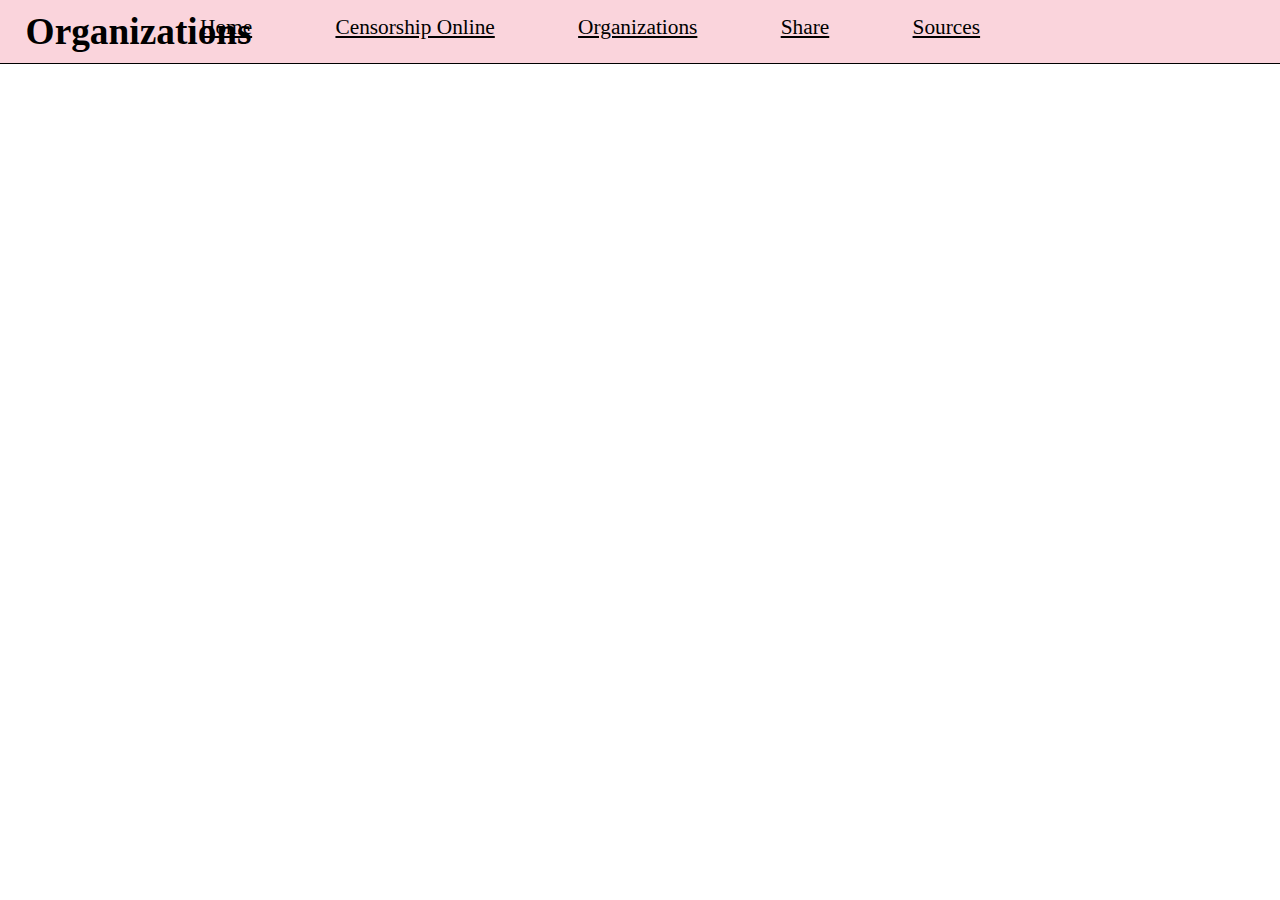
==== book-banning.html @ 7cf2612e "Draft 1.1, very large todo list lol" ====
<!DOCTYPE html>
<html>
    <head>
        <title>
            Organizations
        </title>
        <link rel="stylesheet" href="style.css">
    </head>
    <body>
        <header>
            <h1>Organizations</h1>
            <nav>
                <a href="home">Home</a>
                <a href="online-censorship">Censorship Online</a>
                <a href="organizations">Organizations</a>
                <a href="share">Share</a>
                <a href="sources">Sources</a>
            </nav>
        </header>
        <h2></h2>
        <p>
            
        </p>
    </body>
</html>
---- style.css ----
body {
    margin: 0 0 0 0;
    /*background-color: #FAD4DC;*/
    overflow-x: none;
}
header h1{
    float: top;
    text-align: left;
    background-color: #FAD4DC;
    padding: 10px 2vw 10px 2vw;
    margin: 0 0 0 0;
    border-bottom-style: solid;
    border-width: 1px;
}
nav {
    display: flex;
    position: relative;
    bottom: 5.4vh;
    left: 200px;
}
nav a {
    flex-grow: .1;
}
p {
    font-size: 16pt;
    font-family: "Helvetica Neue";
}
h2 {
    font-size: 20pt;
    font-family: "Helvetica Neue";
    text-decoration: bold;
}
h1 {
    font-size: 28pt;
    font-family: "Helvetica Neue";
    text-decoration: bold;
}
a {
    text-decoration: underline;
    font-size: 16pt;
    font-family: "Helvetica Neue";
    color: black;
}
ul {
    font-size: 16pt;
    font-family: "Helvetica Neue";
}
/*home*/
#content {
    padding: 0 2vw 0 2vw;
}
/*share*/
#share-body{
    display: flex;
    justify-content: space-evenly;
}
#share-left-left{
    /*background-color: #5BCEFA;*/
    flex-grow: 1;
    padding-bottom: 90vh;
}
#share-left{
    /*background-color: #F5A9B8;*/
    flex-grow: 1;
    padding-bottom: 90vh;
}
#share-center{
    /*background-color: #FFFFFF;*/
    text-align: center;
    flex-grow: 1;
}
#share-right{
    /*background-color: #F5A9B8;*/
    flex-grow: 1;
}
#share-right-right{
    /*background-color: #5BCEFA;*/
    flex-grow: 1;
}
/*#080c21 <- good background color*/
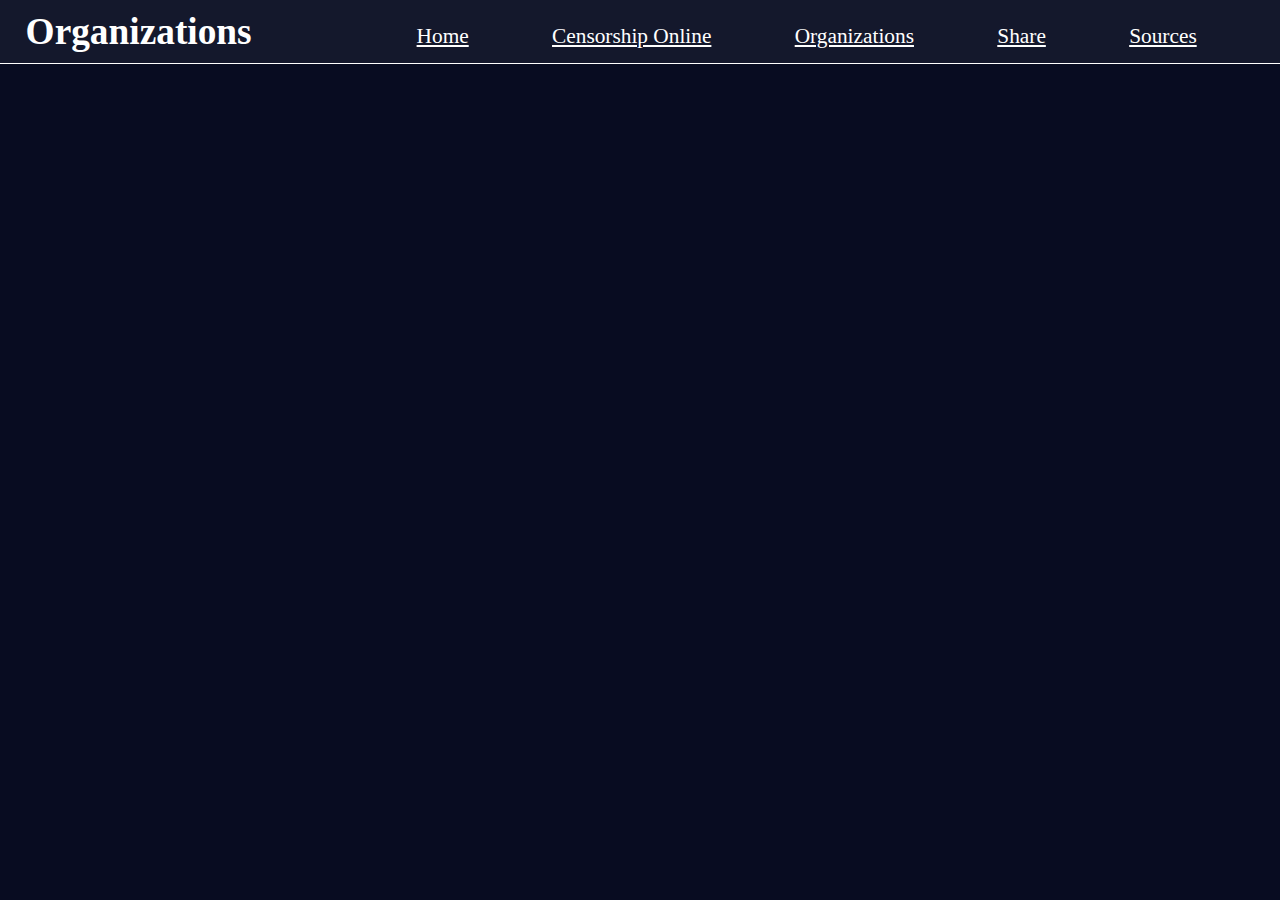
==== commit 8a524c09: "Draft 1.3, added basic color scheme" ====
--- a/book-banning.html
+++ b/book-banning.html
@@ -9,13 +9,13 @@
     <body>
         <header>
             <h1>Organizations</h1>
-            <nav>
+            <span id="nav">
                 <a href="home">Home</a>
                 <a href="online-censorship">Censorship Online</a>
                 <a href="organizations">Organizations</a>
                 <a href="share">Share</a>
                 <a href="sources">Sources</a>
-            </nav>
+            </span>
         </header>
         <h2></h2>
         <p>
--- a/style.css
+++ b/style.css
@@ -1,24 +1,25 @@
 body {
     margin: 0 0 0 0;
-    /*background-color: #FAD4DC;*/
+    background-color: #080c21;
+    color: white;
     overflow-x: none;
 }
 header h1{
     float: top;
     text-align: left;
-    background-color: #FAD4DC;
+    background-color: #14182C;
     padding: 10px 2vw 10px 2vw;
     margin: 0 0 0 0;
     border-bottom-style: solid;
     border-width: 1px;
 }
-nav {
+#nav {
     display: flex;
+    justify-content: right;
     position: relative;
-    bottom: 5.4vh;
-    left: 200px;
+    bottom: 40px;
 }
-nav a {
+#nav a {
     flex-grow: .1;
 }
 p {
@@ -39,16 +40,20 @@
     text-decoration: underline;
     font-size: 16pt;
     font-family: "Helvetica Neue";
-    color: black;
+    color: white;
 }
 ul {
     font-size: 16pt;
     font-family: "Helvetica Neue";
 }
-/*home*/
-#content {
+.content {
+    margin: 0 20vw 0 20vw;
     padding: 0 2vw 0 2vw;
+    background-color: #14182C;
+    border-style: solid;
+    border-width: 1px;
 }
+
 /*share*/
 #share-body{
     display: flex;
@@ -77,4 +82,5 @@
     /*background-color: #5BCEFA;*/
     flex-grow: 1;
 }
-/*#080c21 <- good background color*/+/*#080c21 <- good background color*/
+/*#14182c*/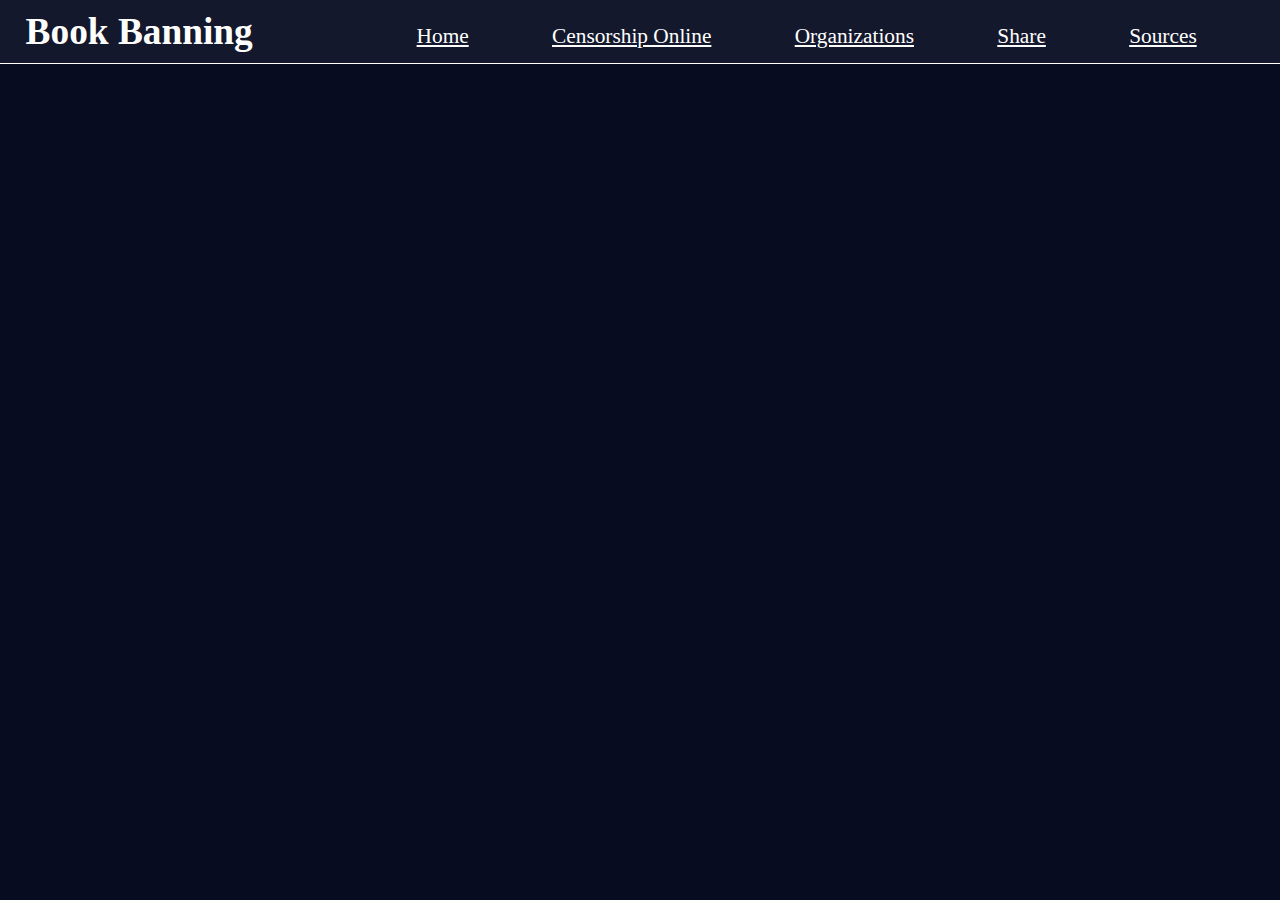
==== commit 89f57ca2: "Completed home page, updated nav bar, added footer" ====
--- a/book-banning.html
+++ b/book-banning.html
@@ -8,13 +8,13 @@
     </head>
     <body>
         <header>
-            <h1>Organizations</h1>
+            <h1 class="pageHead">Book Banning</h1>
             <span id="nav">
                 <a href="home">Home</a>
                 <a href="online-censorship">Censorship Online</a>
                 <a href="organizations">Organizations</a>
                 <a href="share">Share</a>
-                <a href="sources">Sources</a>
+                <a href="sources"class="last">Sources</a>
             </span>
         </header>
         <h2></h2>
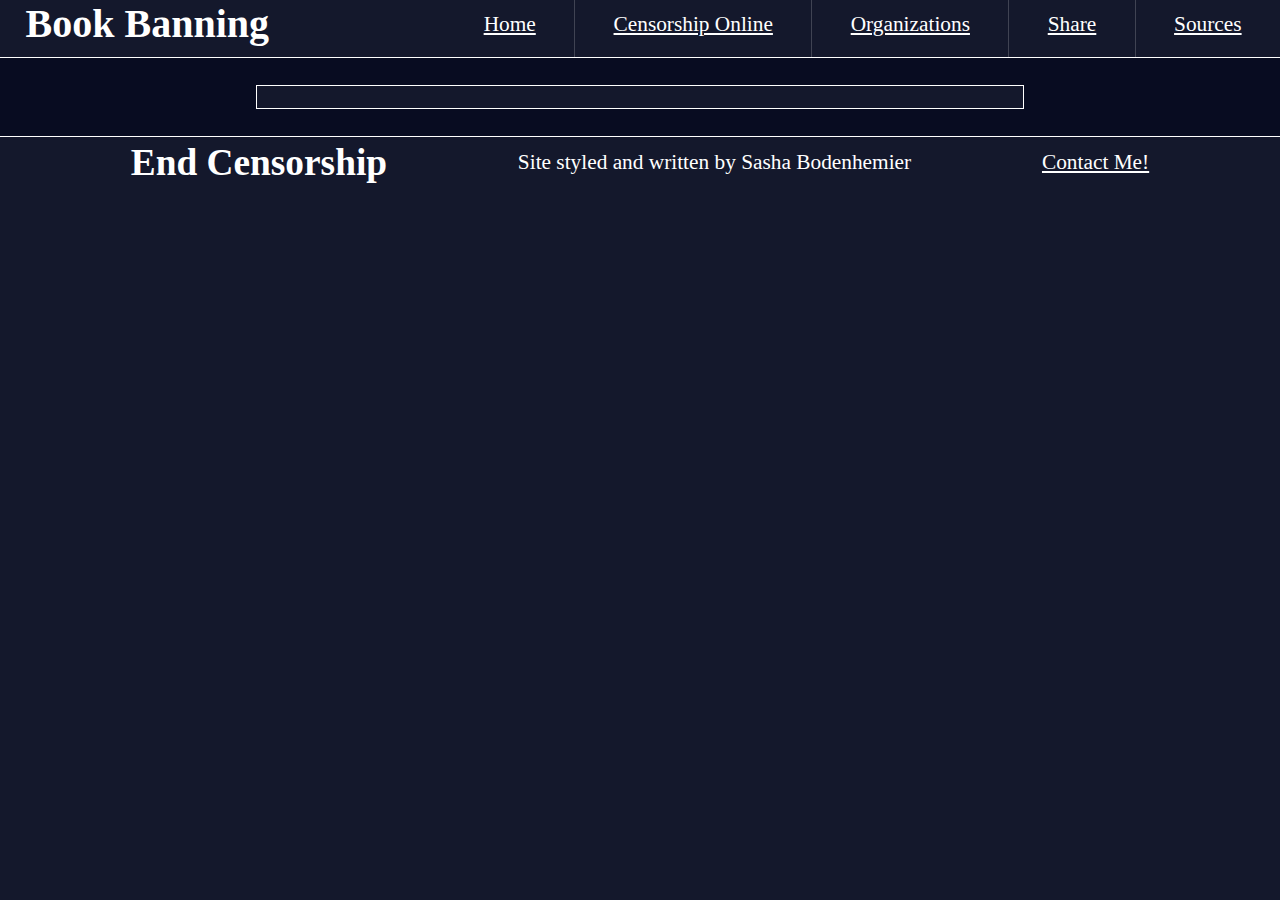
==== commit 40128efc: "Started work on online censorship page" ====
--- a/book-banning.html
+++ b/book-banning.html
@@ -2,11 +2,12 @@
 <html>
     <head>
         <title>
-            Organizations
+            Book Banning
         </title>
         <link rel="stylesheet" href="style.css">
     </head>
     <body>
+        <main>
         <header>
             <h1 class="pageHead">Book Banning</h1>
             <span id="nav">
@@ -17,9 +18,17 @@
                 <a href="sources"class="last">Sources</a>
             </span>
         </header>
-        <h2></h2>
-        <p>
-            
-        </p>
+        <div class="content">
+            <h2></h2>
+            <p>
+                
+            </p>
+        </div>
+        <footer>
+            <h1>End Censorship</h1>
+            <p>Site styled and written by Sasha Bodenhemier</p>
+            <a href="mailto:swbodenhemier@gmail.com">Contact Me!</a>
+        </footer>
+        </main>
     </body>
 </html>--- a/style.css
+++ b/style.css
@@ -1,15 +1,23 @@
 body {
     margin: 0 0 0 0;
-    background-color: #080c21;
+    background-color: #14182C;
     color: white;
     overflow-x: none;
 }
-header h1{
+header {
+    height: 58px;
+}
+header h1 {
     float: top;
-    text-align: left;
     background-color: #14182C;
-    padding: 10px 2vw 10px 2vw;
     margin: 0 0 0 0;
+    padding-top: 10px;
+    padding-left: 1vw;
+    font-size: 30pt;
+}
+
+.pageHead{
+    padding: 0 2vw 10px 2vw;
     border-bottom-style: solid;
     border-width: 1px;
 }
@@ -17,10 +25,21 @@
     display: flex;
     justify-content: right;
     position: relative;
-    bottom: 40px;
+    bottom: 62px;
 }
 #nav a {
-    flex-grow: .1;
+    height: 45px;
+    padding: 16px 3vw 0 3vw;
+    padding-top: 16px;
+    border-right-style: solid;
+    border-width: 1px;
+    border-color: #FFFFFF30;
+}
+#nav .last {
+    border-right-style: none;
+}
+#nav a:hover {
+    background-color: #24283C
 }
 p {
     font-size: 16pt;
@@ -45,42 +64,33 @@
 ul {
     font-size: 16pt;
     font-family: "Helvetica Neue";
+    line-height: 26pt;
+}
+main {
+    background-color: #080c21;
+    display: flex;
+    flex-direction: column;
+    justify-content: space-between;
 }
 .content {
-    margin: 0 20vw 0 20vw;
+    margin: 3vh 20vw 3vh 20vw;
     padding: 0 2vw 0 2vw;
     background-color: #14182C;
     border-style: solid;
     border-width: 1px;
 }
-
-/*share*/
-#share-body{
+footer {
+    background-color: #14182C;
+    border-top-style: solid;
+    border-width: 1px;
     display: flex;
+    align-items: center;
     justify-content: space-evenly;
+    margin: 0 0 0 0;
+    padding: 0 0 0 0;
+    height: 50px;
+    float: end;
 }
-#share-left-left{
-    /*background-color: #5BCEFA;*/
-    flex-grow: 1;
-    padding-bottom: 90vh;
-}
-#share-left{
-    /*background-color: #F5A9B8;*/
-    flex-grow: 1;
-    padding-bottom: 90vh;
-}
-#share-center{
-    /*background-color: #FFFFFF;*/
+#shareContent {
     text-align: center;
-    flex-grow: 1;
-}
-#share-right{
-    /*background-color: #F5A9B8;*/
-    flex-grow: 1;
-}
-#share-right-right{
-    /*background-color: #5BCEFA;*/
-    flex-grow: 1;
-}
-/*#080c21 <- good background color*/
-/*#14182c*/+}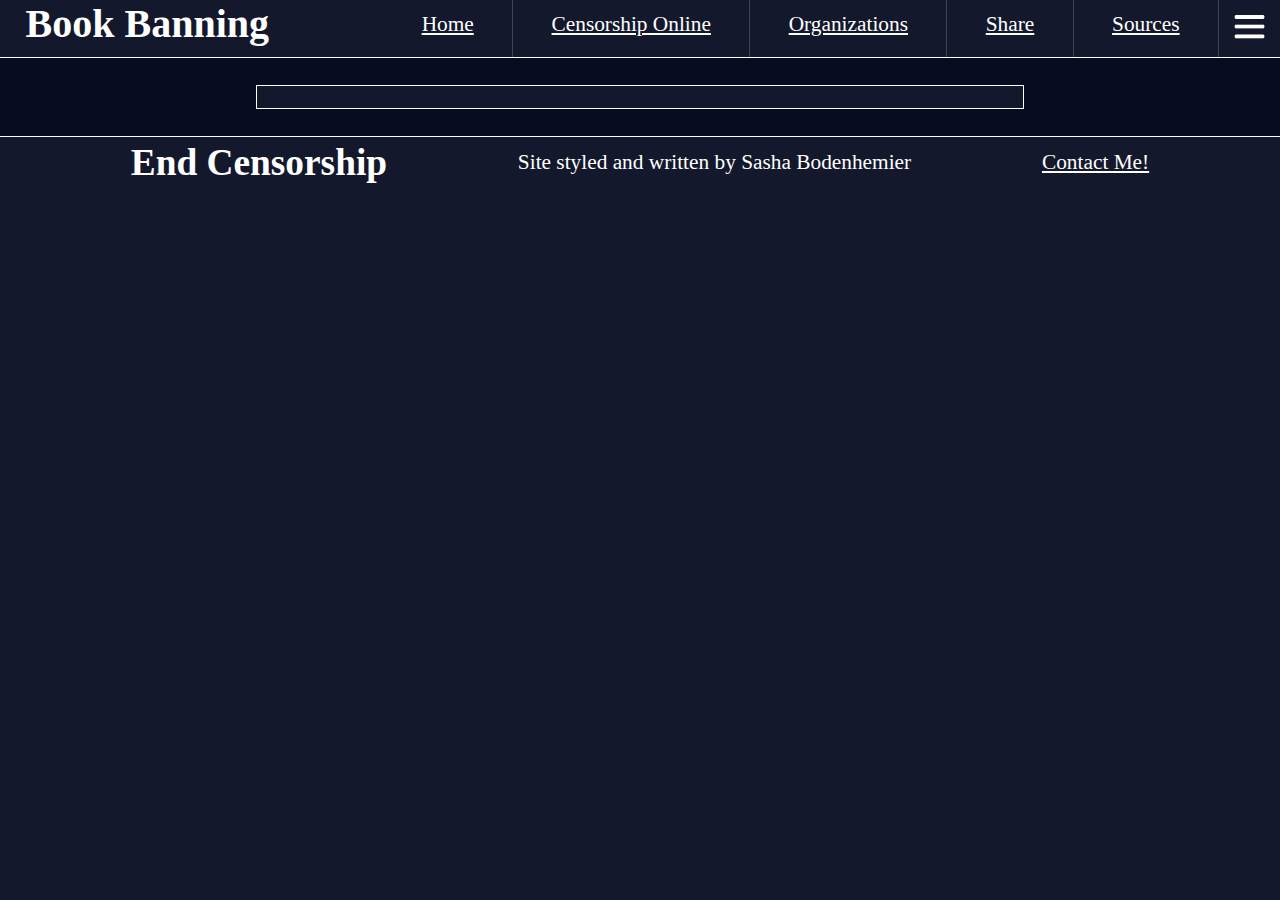
==== commit a1b5c70a: "dumbass forgot to do research again, instead added a hamburger menu" ====
--- a/book-banning.html
+++ b/book-banning.html
@@ -5,17 +5,24 @@
             Book Banning
         </title>
         <link rel="stylesheet" href="style.css">
+        <meta name="viewport" content="width=device-width, initial-scale=1">
+        <script src="script.js"></script> 
     </head>
     <body>
         <main>
         <header>
             <h1 class="pageHead">Book Banning</h1>
             <span id="nav">
+                <span id="navLinks" style="display: flex">
                 <a href="home">Home</a>
                 <a href="online-censorship">Censorship Online</a>
                 <a href="organizations">Organizations</a>
                 <a href="share">Share</a>
-                <a href="sources"class="last">Sources</a>
+                <a href="sources">Sources</a>
+                </span>
+                <a href="javascript:void(0);" id="icon" class="icon" onclick="myFunction()" onmouseenter="highlight()" onmouseleave="highlight()">
+                    <img src="hb-icon.png" id="iconImg" width="61px" height="61px"></img>
+                </a>
             </span>
         </header>
         <div class="content">
--- a/style.css
+++ b/style.css
@@ -34,6 +34,7 @@
     border-right-style: solid;
     border-width: 1px;
     border-color: #FFFFFF30;
+    text-align: center;
 }
 #nav .last {
     border-right-style: none;
@@ -93,4 +94,56 @@
 }
 #shareContent {
     text-align: center;
+}
+#nav a.icon {
+    display: block;
+    margin: 0 0 0 0;
+    padding: 0 0 0 0;
+    border-style: hidden;
+  }
+
+@media screen and (max-width: 1180px) {
+    .content {
+        margin: 1vh 0 1vh 0;
+        border-left-style: hidden;
+        border-right-style: hidden;
+    }
+    p {
+        font-size: 12pt;
+    }
+    a {
+        font-size: 12pt;
+    }
+    h2 {
+        font-size: 16pt;
+    }
+    h1 {
+        font-size: 18pt;
+    }
+    ul {
+        font-size: 12pt;
+    }
+    #navLinks {
+        flex-direction: column;
+        justify-content: right;
+        position: relative;
+        top: 62px;
+        left: 61px;
+    }
+    #nav a {
+        text-align: center;
+        height: 45px;
+        padding: 16px 20vw 0 20vw;
+        border-style: solid;
+        border-top-style: hidden;
+        border-width: 1px;
+        border-color: #FFFFFF30; 
+        background-color: #14182C;
+        font-size: 16pt;
+    }
+    footer *{
+        font-size: 2.5vw;
+        flex-grow: 0;
+        padding: 0 0 0 0;
+    }
 }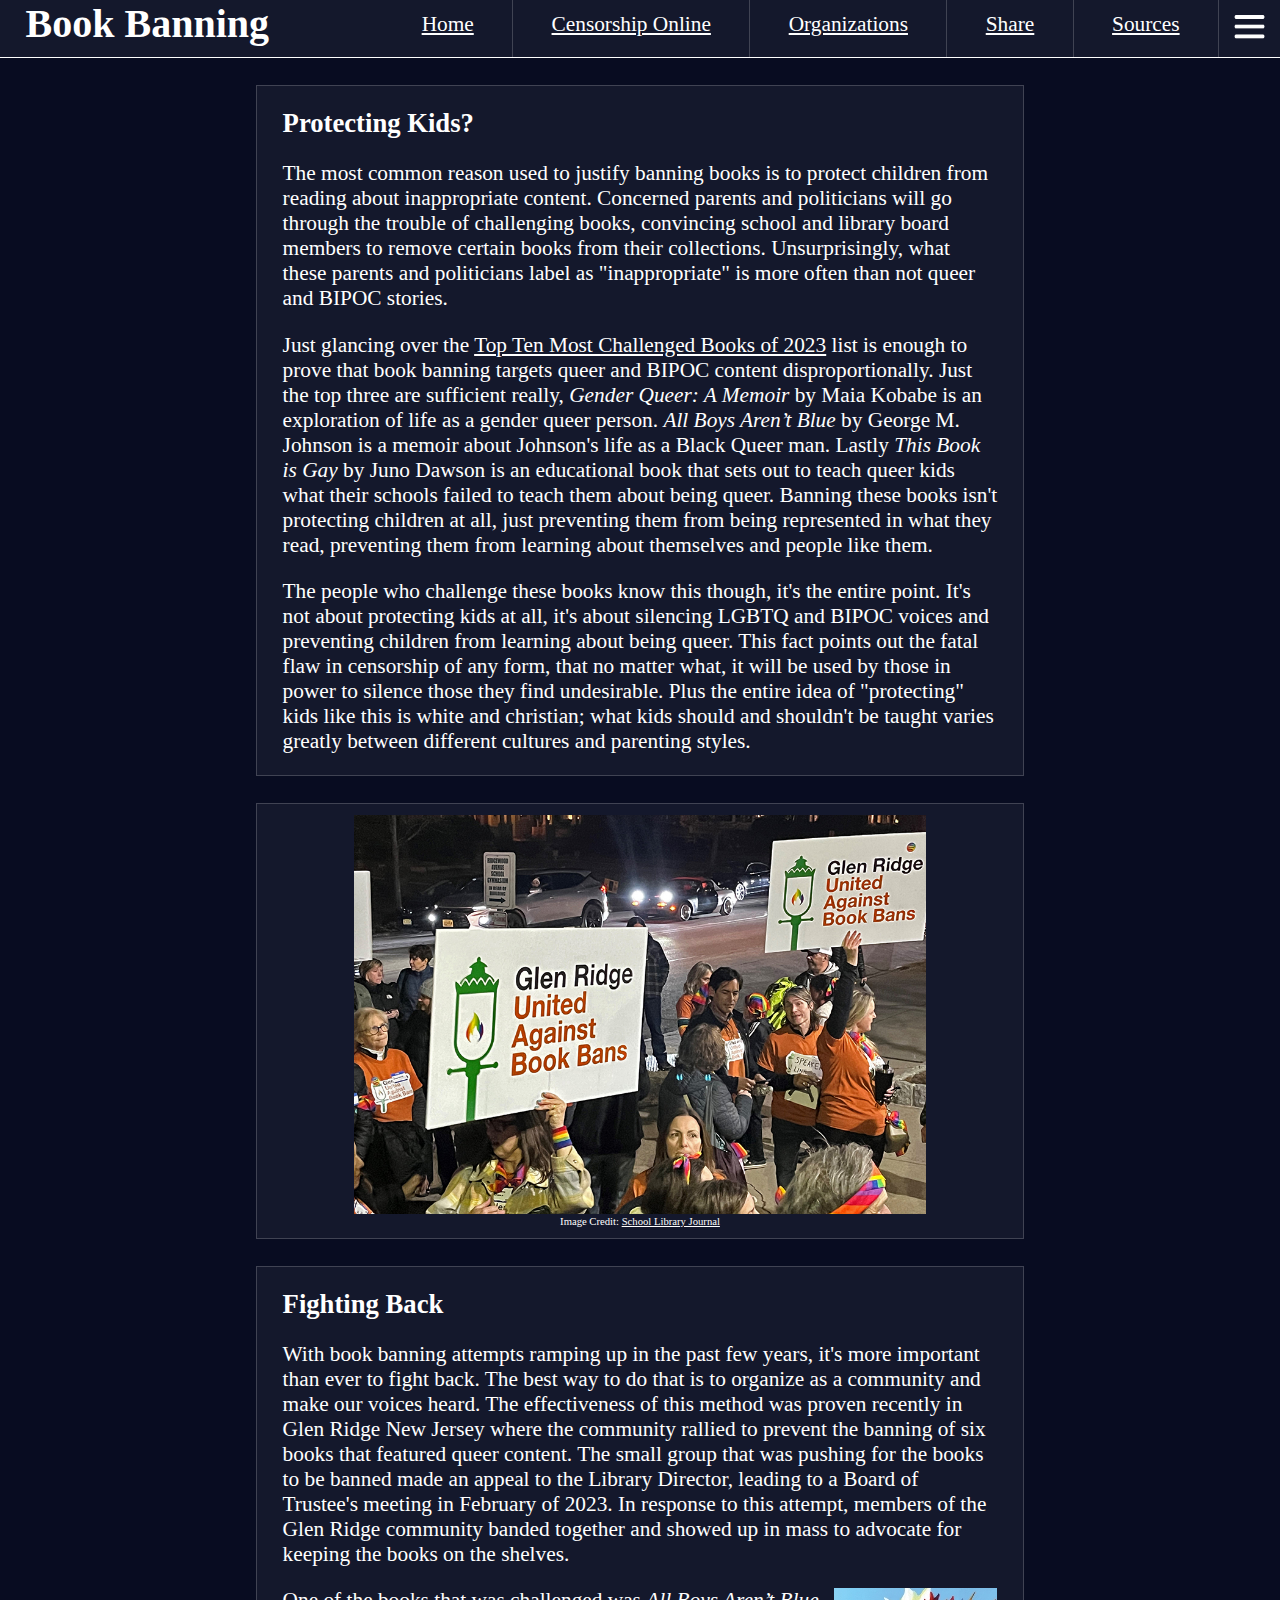
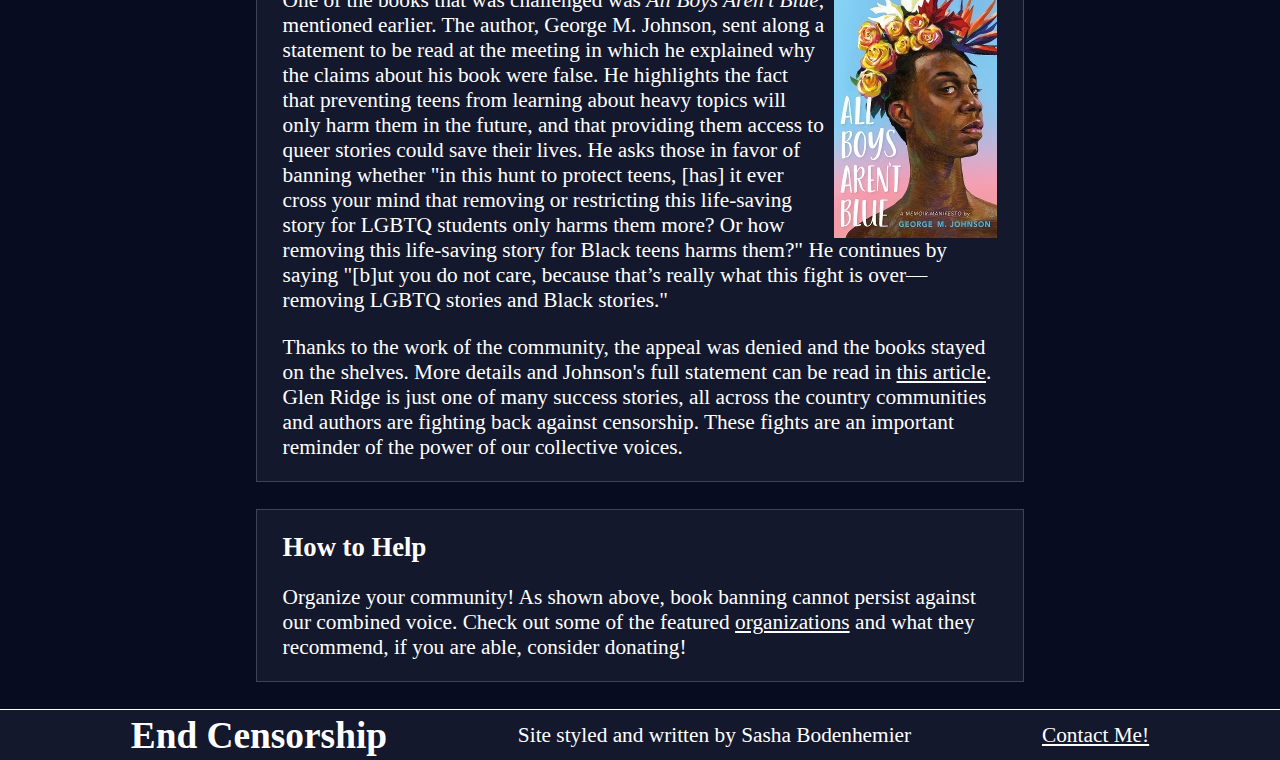
==== commit 2733c85e: "More progress, finished book-banning page (now featureing: pictures)" ====
--- a/book-banning.html
+++ b/book-banning.html
@@ -25,10 +25,41 @@
                 </a>
             </span>
         </header>
-        <div class="content">
-            <h2></h2>
+        <div class="content" onclick="hide()">
+            <h2>Protecting Kids?</h2>
             <p>
-                
+                The most common reason used to justify banning books is to protect children from reading about inappropriate content. Concerned parents and politicians will go through the trouble of challenging books, convincing school and library board members to remove certain books from their collections. Unsurprisingly, what these parents and politicians label as "inappropriate" is more often than not queer and BIPOC stories.
+            </p>
+            <p>
+                Just glancing over the <a href="https://www.ala.org/advocacy/bbooks/frequentlychallengedbooks/top10">Top Ten Most Challenged Books of 2023</a> list is enough to prove that book banning targets queer and BIPOC content disproportionally. Just the top three are sufficient really, <i>Gender Queer: A Memoir</i> by Maia Kobabe is an exploration of life as a gender queer person. <i>All Boys Aren’t Blue</i> by George M. Johnson is a memoir about Johnson's life as a Black Queer man. Lastly <i>This Book is Gay</i> by Juno Dawson is an educational book that sets out to teach queer kids what their schools failed to teach them about being queer. Banning these books isn't protecting children at all, just preventing them from being represented in what they read, preventing them from learning about themselves and people like them.
+            </p>
+            <p>
+                The people who challenge these books know this though, it's the entire point. It's not about protecting kids at all, it's about silencing LGBTQ and BIPOC voices and preventing children from learning about being queer. This fact points out the fatal flaw in censorship of any form, that no matter what, it will be used by those in power to silence those they find undesirable. Plus the entire idea of "protecting" kids like this is white and christian; what kids should and shouldn't be taught varies greatly between different cultures and parenting styles.
+            </p>
+        </div>
+        <div class="content" onclick="hide()">
+            <p style="font-size: 8pt; text-align: center">
+                <img src="glen-ridge-united-protest.png" alt="A group of about 20 protestors is gathered by the side of the road. They hold signs that say 'Glen Ridge United Against Book Bans.' They all wear a piece of clothing with a rainbow print" width="80%" height="auto"><br>
+                Image Credit: <a href="https://www.slj.com/story/All-Boys-Arent-Blue-Author-George-M-Johnsons-Mom-Joins-Attendees-Speaking-Out-Against-Book-Banning-Attempt-in-NJ" style="font-size: 8pt">School Library Journal</a>
+            </p>
+        </div>
+        <div class="content" onclick="hide()">
+            <h2>Fighting Back</h2>
+            <p>
+                With book banning attempts ramping up in the past few years, it's more important than ever to fight back. The best way to do that is to organize as a community and make our voices heard. The effectiveness of this method was proven recently in Glen Ridge New Jersey where the community rallied to prevent the banning of six books that featured queer content. The small group that was pushing for the books to be banned made an appeal to the Library Director, leading to a Board of Trustee's meeting in February of 2023. In response to this attempt, members of the Glen Ridge community banded together and showed up in mass to advocate for keeping the books on the shelves. 
+            </p>
+            <img src="boys-arent-blue.png" class="inlineImg">
+            <p>
+                One of the books that was challenged was <i>All Boys Aren’t Blue</i>, mentioned earlier. The author, George M. Johnson, sent along a statement to be read at the meeting in which he explained why the claims about his book were false. He highlights the fact that preventing teens from learning about heavy topics will only harm them in the future, and that providing them access to queer stories could save their lives. He asks those in favor of banning whether "in this hunt to protect teens, [has] it ever cross your mind that removing or restricting this life-saving story for LGBTQ students only harms them more? Or how removing this life-saving story for Black teens harms them?" He continues by saying "[b]ut you do not care, because that’s really what this fight is over—removing LGBTQ stories and Black stories."
+            </p>
+            <p>
+                Thanks to the work of the community, the appeal was denied and the books stayed on the shelves. More details and Johnson's full statement can be read in <a href="https://www.slj.com/story/All-Boys-Arent-Blue-Author-George-M-Johnsons-Mom-Joins-Attendees-Speaking-Out-Against-Book-Banning-Attempt-in-NJ">this article</a>. Glen Ridge is just one of many success stories, all across the country communities and authors are fighting back against censorship. These fights are an important reminder of the power of our collective voices.
+            </p>
+        </div>
+        <div class="content" onclick="hide()">
+            <h2>How to Help</h2>
+            <p>
+                Organize your community! As shown above, book banning cannot persist against our combined voice. Check out some of the featured <a href="organizations">organizations</a> and what they recommend, if you are able, consider donating!
             </p>
         </div>
         <footer>
--- a/style.css
+++ b/style.css
@@ -40,7 +40,7 @@
     border-right-style: none;
 }
 #nav a:hover {
-    background-color: #24283C
+    background-color: #24283C;
 }
 p {
     font-size: 16pt;
@@ -74,11 +74,18 @@
     justify-content: space-between;
 }
 .content {
-    margin: 3vh 20vw 3vh 20vw;
+    margin: 3vh 20vw 0 20vw;
     padding: 0 2vw 0 2vw;
     background-color: #14182C;
     border-style: solid;
+    border-color: #FFFFFF30;
     border-width: 1px;
+}
+.content a:hover {
+    background-color: #24283C;
+}
+footer a:hover {
+    background-color: #24283C;
 }
 footer {
     background-color: #14182C;
@@ -87,7 +94,7 @@
     display: flex;
     align-items: center;
     justify-content: space-evenly;
-    margin: 0 0 0 0;
+    margin: 3vh 0 0 0;
     padding: 0 0 0 0;
     height: 50px;
     float: end;
@@ -101,6 +108,10 @@
     padding: 0 0 0 0;
     border-style: hidden;
   }
+.inlineImg {
+    float: right;
+    margin: 0 0 0 10px;
+}
 
 @media screen and (max-width: 1180px) {
     .content {
@@ -140,10 +151,18 @@
         border-color: #FFFFFF30; 
         background-color: #14182C;
         font-size: 16pt;
+        text-wrap: nowrap;
     }
     footer *{
         font-size: 2.5vw;
         flex-grow: 0;
         padding: 0 0 0 0;
     }
+    #OCHead {
+        font-size: 18pt;
+        line-height: 48px;
+    }
+    .inlineImg {
+        float: none;
+    }
 }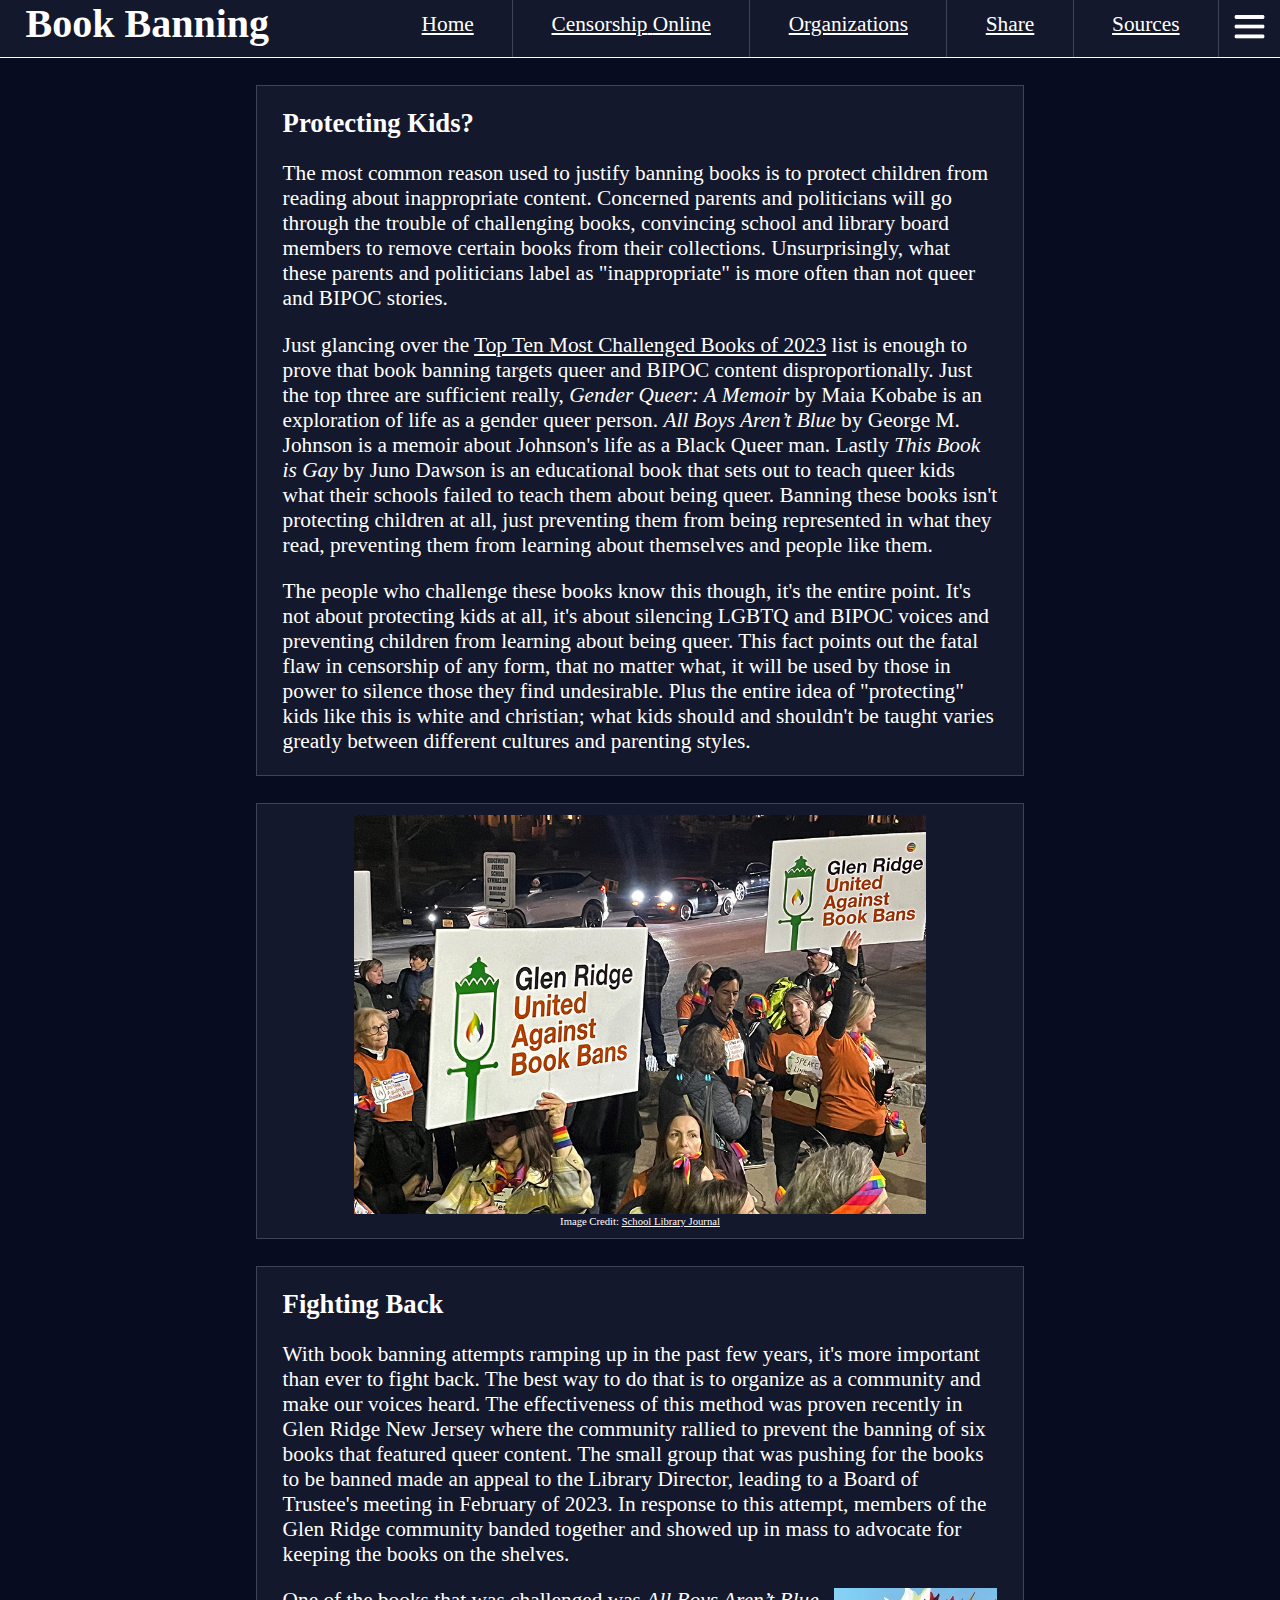
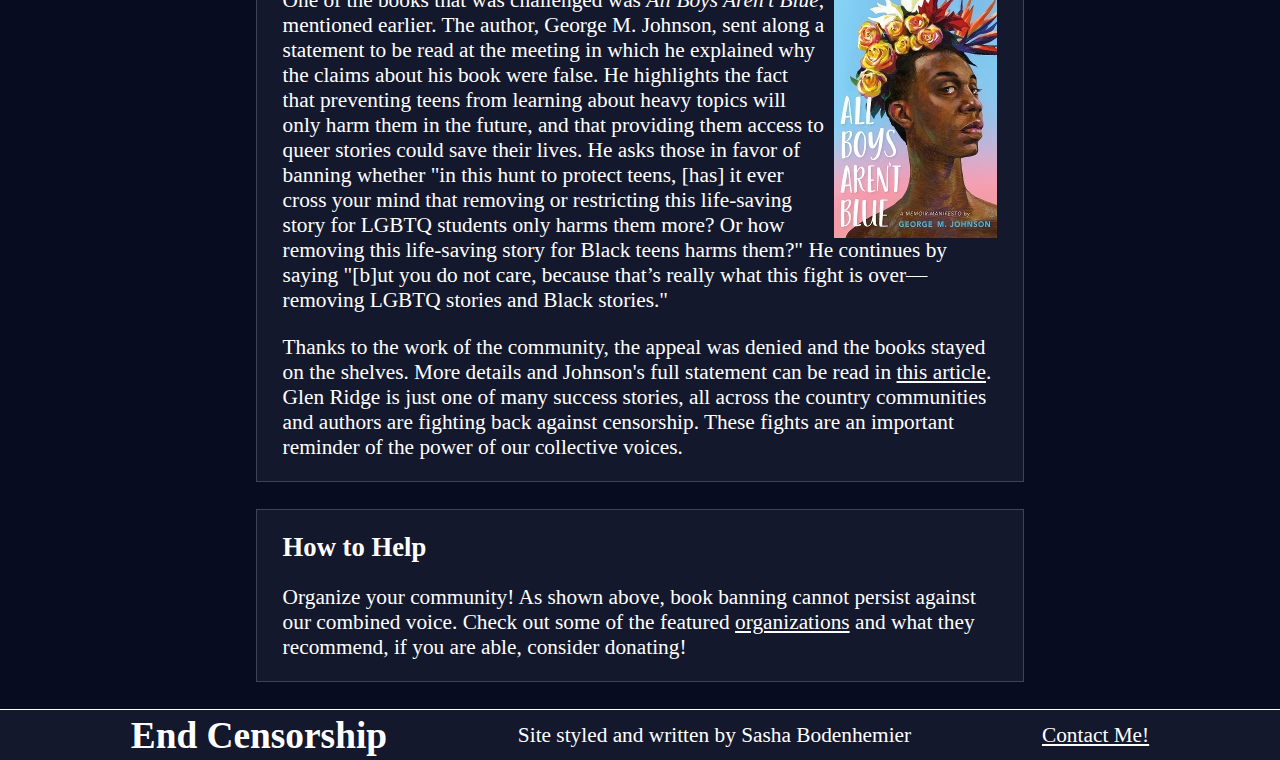
==== commit a23d1be5: "Minor change to hopefully improve how it looks on mobile" ====
--- a/book-banning.html
+++ b/book-banning.html
@@ -15,7 +15,7 @@
             <span id="nav">
                 <span id="navLinks" style="display: flex">
                 <a href="home">Home</a>
-                <a href="online-censorship">Censorship Online</a>
+                <a href="online-censorship">Censorship<span style="color: #14182C;">.</span>Online</a>
                 <a href="organizations">Organizations</a>
                 <a href="share">Share</a>
                 <a href="sources">Sources</a>
--- a/style.css
+++ b/style.css
@@ -115,7 +115,7 @@
 
 @media screen and (max-width: 1180px) {
     .content {
-        margin: 1vh 0 1vh 0;
+        margin: 1vh 2vw 1vh 2vw;
         border-left-style: hidden;
         border-right-style: hidden;
     }
@@ -144,7 +144,7 @@
     #nav a {
         text-align: center;
         height: 45px;
-        padding: 16px 20vw 0 20vw;
+        padding: 16px 24vw 0 24vw;
         border-style: solid;
         border-top-style: hidden;
         border-width: 1px;
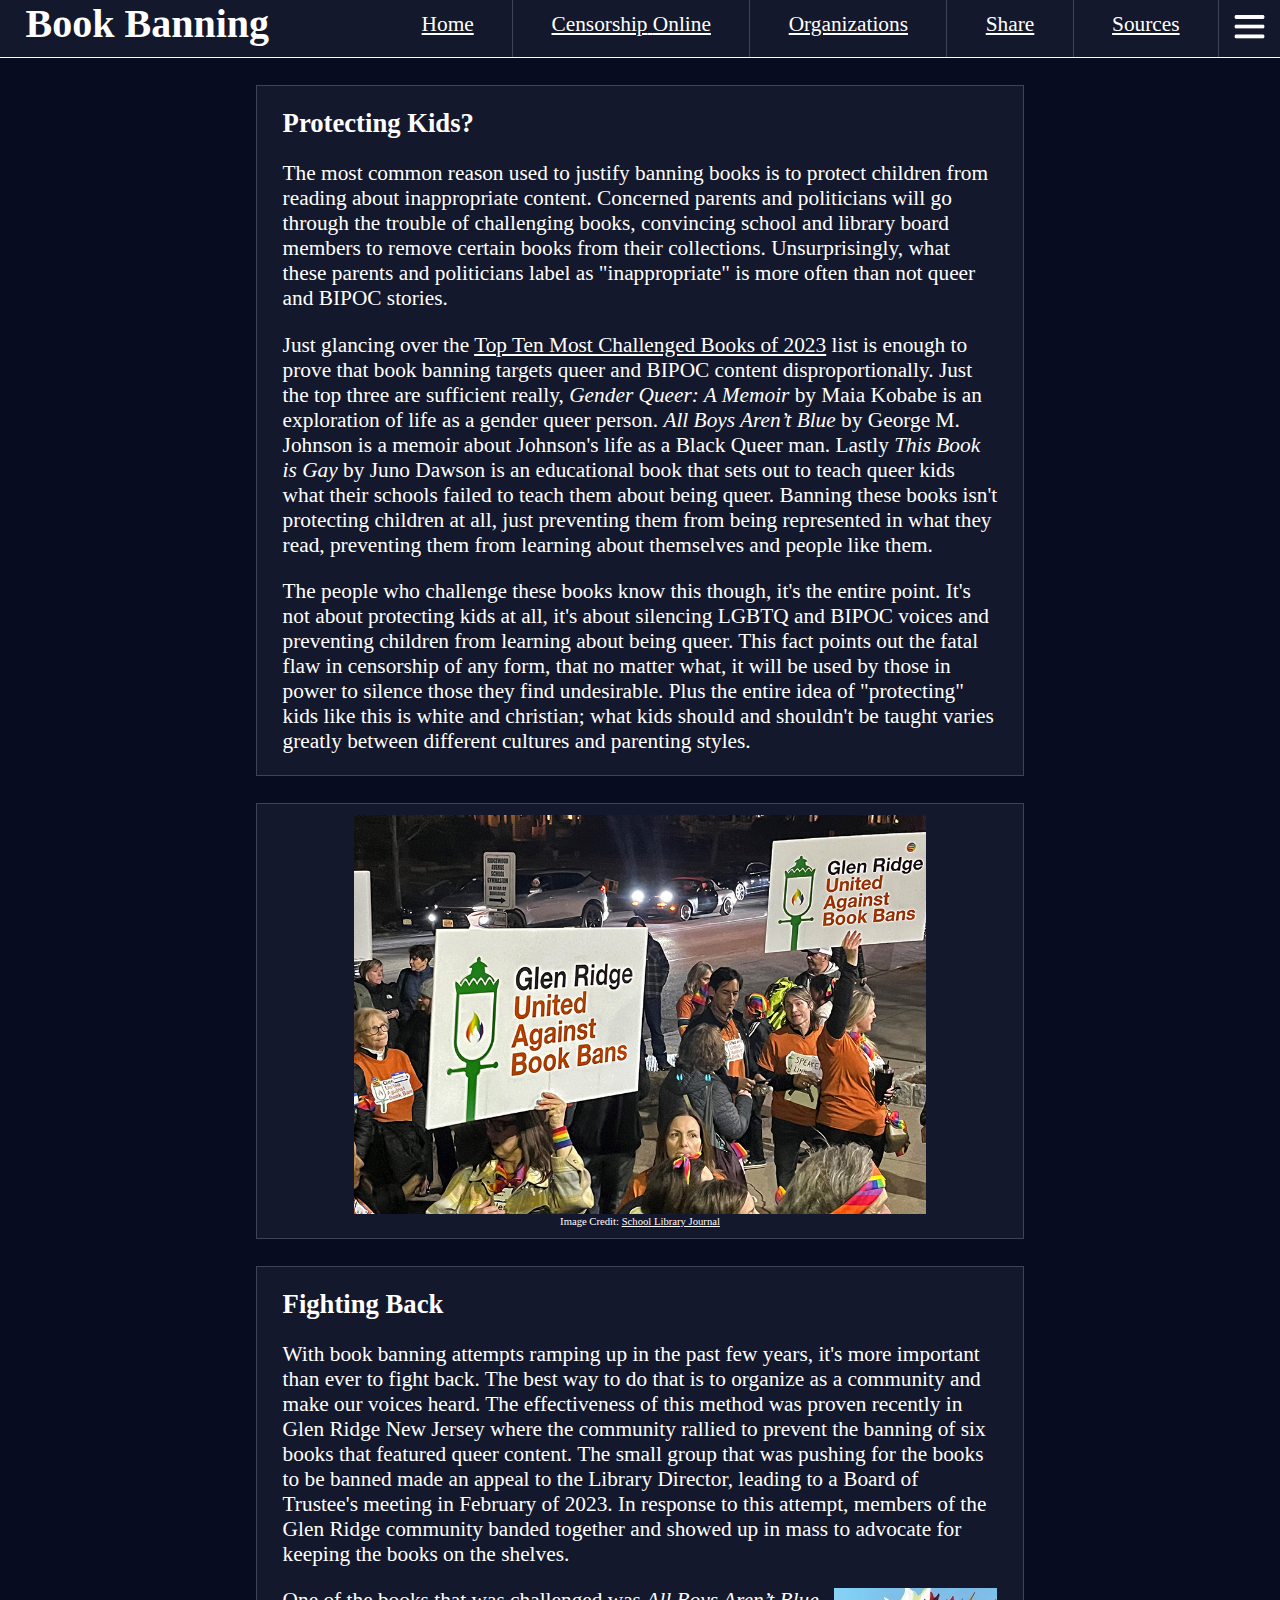
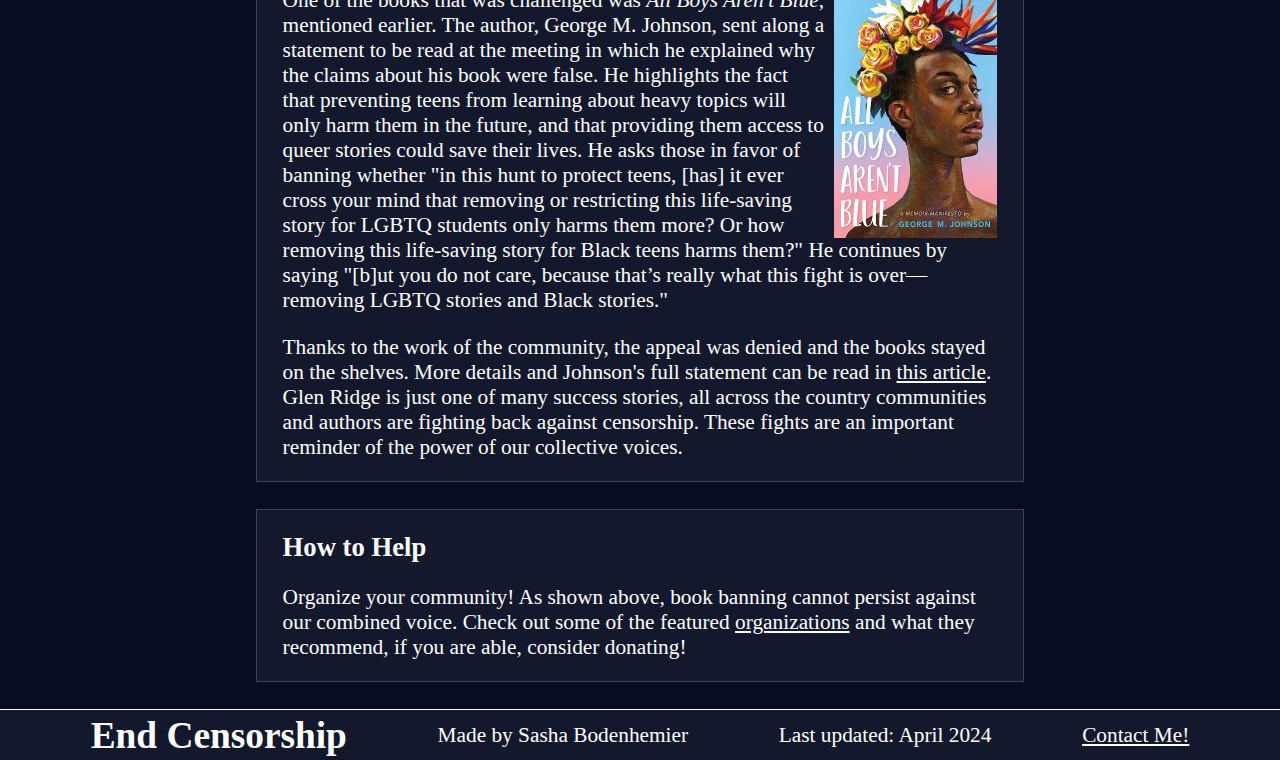
==== commit 2a06a17a: "Finally done with version 1.0, wish me luck on the presentation (screams internally), completed the " ====
--- a/book-banning.html
+++ b/book-banning.html
@@ -64,7 +64,8 @@
         </div>
         <footer>
             <h1>End Censorship</h1>
-            <p>Site styled and written by Sasha Bodenhemier</p>
+            <p>Made by Sasha Bodenhemier</p>
+            <p>Last updated: April 2024</p>
             <a href="mailto:swbodenhemier@gmail.com">Contact Me!</a>
         </footer>
         </main>
--- a/style.css
+++ b/style.css
@@ -112,6 +112,11 @@
     float: right;
     margin: 0 0 0 10px;
 }
+.organization {
+    font-size: 20pt;
+    font-family: "Helvetica Neue";
+    text-decoration: bold;
+}
 
 @media screen and (max-width: 1180px) {
     .content {
@@ -126,6 +131,9 @@
         font-size: 12pt;
     }
     h2 {
+        font-size: 16pt;
+    }
+    .organization {
         font-size: 16pt;
     }
     h1 {
